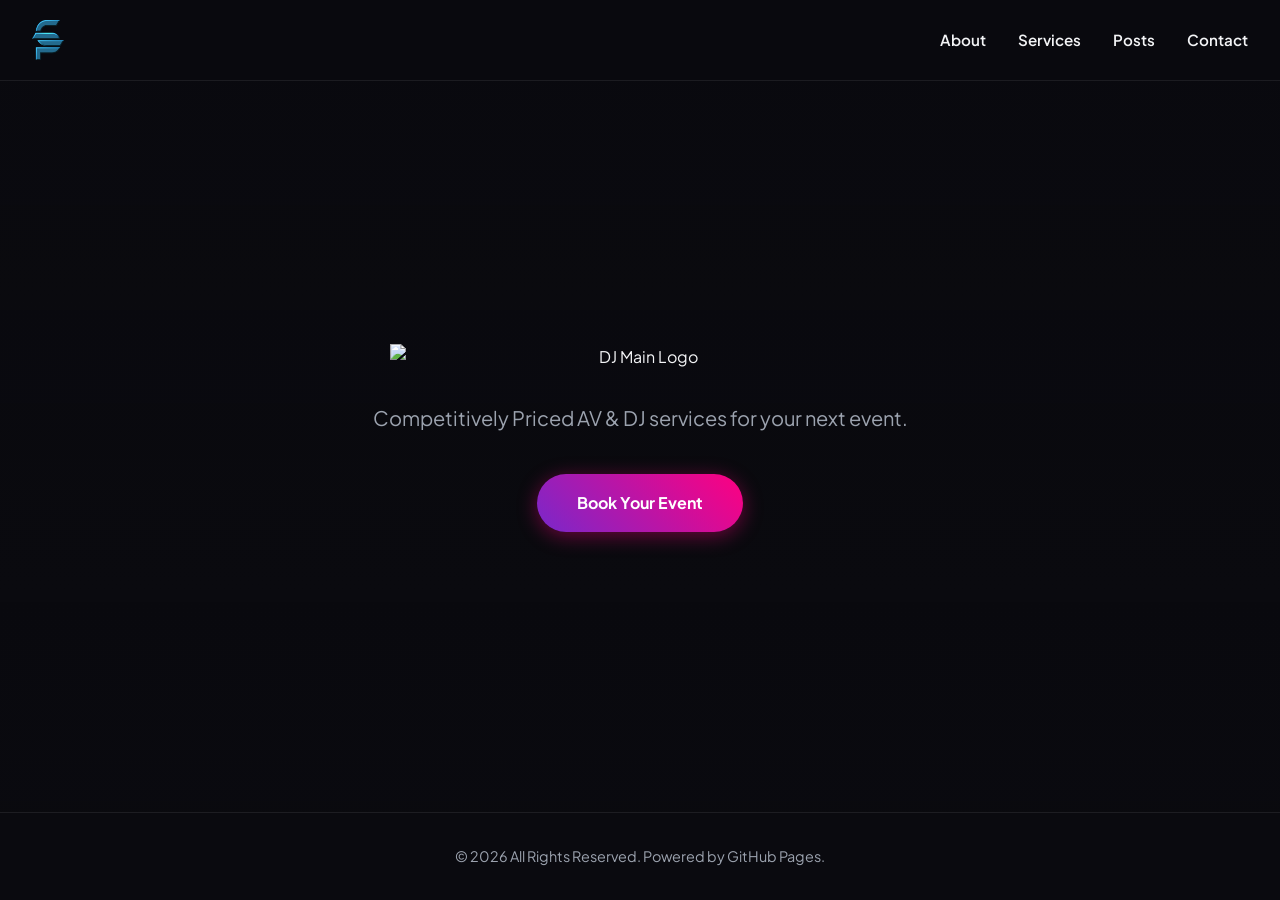
==== index.html @ 7084b257 "Initial site upload Hello, World!" ====
<!DOCTYPE html>
<html lang="en">
<head>
    <meta charset="UTF-8">
    <meta name="viewport" content="width=device-width, initial-scale=1.0">
    <title>DJ Cheesy Potato</title>
    
    <link rel="icon" type="image/png" href="logo_small.png">
    <link rel="preconnect" href="https://fonts.googleapis.com">
    <link rel="preconnect" href="https://fonts.gstatic.com" crossorigin>
    <link href="https://fonts.googleapis.com/css2?family=Plus+Jakarta+Sans:wght@300;400;600;800&display=swap" rel="stylesheet">
    <link rel="stylesheet" href="styles.css">
</head>
<body>

    <video autoplay loop muted playsinline id="bg-video">
        <source src="SetupTimelapse.mp4" type="video/mp4">
        Your browser does not support the video tag.
    </video>
    
    <div class="video-overlay"></div>

    <nav class="navbar">
        <a href="index.html" class="nav-logo">
            <img src="logo_small.png" alt="DJ Logo">
        </a>
        <button class="mobile-toggle" id="mobile-toggle" aria-label="Toggle Navigation">☰</button>
        <ul class="nav-links" id="nav-links">
            <li><a href="about.html">About</a></li>
            <li><a href="services.html">Services</a></li>
            <li><a href="socials.html">Posts</a></li>
            <li><a href="contact.html">Contact</a></li>
        </ul>
    </nav>

    <header class="hero">
        <img src="Logo_wide.png" alt="DJ Main Logo" class="hero-logo-img">
        <p>Competitively Priced AV & DJ services for your next event.</p>
        <a href="contact.html" class="btn">Book Your Event</a>
    </header>

    <footer>
        <p>&copy; <span id="year"></span> All Rights Reserved. Powered by GitHub Pages.</p>
    </footer>

    <script>
        document.getElementById('year').textContent = new Date().getFullYear();

        const mobileToggle = document.getElementById('mobile-toggle');
        const navLinks = document.getElementById('nav-links');

        mobileToggle.addEventListener('click', () => {
            navLinks.classList.toggle('active');
        });
    </script>
</body>
</html>
---- styles.css ----
/* --- CSS RESET & VARIABLES --- */
:root {
    --bg-dark: #0a0a0f;
    --card-bg: rgba(255, 255, 255, 0.04);
    --card-border: rgba(255, 255, 255, 0.08);
    --primary-accent: #7928CA;
    --secondary-accent: #FF0080;
    --text-main: #f3f4f6;
    --text-muted: #9ca3af;
    --transition: all 0.3s cubic-bezier(0.4, 0, 0.2, 1);
}

* {
    margin: 0;
    padding: 0;
    box-sizing: border-box;
}

body {
    font-family: 'Plus Jakarta Sans', sans-serif;
    background-color: var(--bg-dark);
    color: var(--text-main);
    overflow-x: hidden;
    line-height: 1.6;
    display: flex;
    flex-direction: column;
    min-height: 100vh;
}

/* --- VIDEO BACKGROUND --- */
#bg-video {
    position: fixed;
    top: 0;
    left: 0;
    width: 100vw;
    height: 100vh;
    object-fit: cover; /* Ensures the video scales to fill the screen without stretching */
    z-index: -2; /* Keeps the video at the very back */
    /* ADD THESE LINES TO ZOOM/CROP */
    transform: scale(1.3); /* 1.2 zooms in 20%. Increase to 1.3 or 1.5 for more crop */
    transform-origin: top center; /* Keeps the zoom focused on the dead center */
}

.video-overlay {
    position: fixed;
    top: 0;
    left: 0;
    width: 100vw;
    height: 100vh;
    /* Keeps your dark tint over the video so text pops */
    background: linear-gradient(rgba(10, 10, 15, 0.6), rgba(10, 10, 15, 0.9)); 
    z-index: -1;
    pointer-events: none; /* Prevents the overlay from blocking clicks */
}
/* --- NAVBAR --- */
.navbar {
    position: fixed;
    top: 0;
    width: 100%;
    display: flex;
    justify-content: space-between;
    align-items: center;
    padding: 1.25rem 2rem;
    background: rgba(10, 10, 15, 0.75);
    backdrop-filter: blur(16px);
    -webkit-backdrop-filter: blur(16px);
    z-index: 1000;
    border-bottom: 1px solid var(--card-border);
}

.nav-logo img {
    height: 40px;
    width: auto;
    display: block;
}

.nav-links {
    display: flex;
    gap: 2rem;
    list-style: none;
}

.nav-links a {
    color: var(--text-main);
    text-decoration: none;
    font-weight: 600;
    font-size: 0.95rem;
    transition: var(--transition);
}

.nav-links a:hover {
    color: var(--secondary-accent);
}

.mobile-toggle {
    display: none;
    background: none;
    border: none;
    color: var(--text-main);
    font-size: 1.8rem;
    cursor: pointer;
}

/* --- HERO SECTION (Homepage Only) --- */
.hero {
    flex: 1; /* Pushes footer to bottom */
    display: flex;
    flex-direction: column;
    justify-content: center;
    align-items: center;
    text-align: center;
    padding: 8rem 1.5rem 4rem;
}

.hero-logo-img {
    max-width: 500px;
    width: 90%;
    height: auto;
    margin-bottom: 2rem;
    
    /* ADD THIS LINE */
    mix-blend-mode: screen; 
    
    /* You might want to remove the drop-shadow if it looks weird with the blend mode */
    /* filter: drop-shadow(0 10px 20px rgba(0,0,0,0.5)); */ 
}

.hero p {
    font-size: 1.25rem;
    color: var(--text-muted);
    max-width: 600px;
    margin-bottom: 2.5rem;
}

/* --- SUBPAGE LAYOUTS --- */
.page-content {
    flex: 1; /* Pushes footer to bottom */
    padding: 8rem 1.5rem 4rem;
    max-width: 1200px;
    margin: 0 auto;
    width: 100%;
}

.section-title {
    font-size: 2.25rem;
    font-weight: 800;
    text-align: center;
    margin-bottom: 3rem;
    background: linear-gradient(180deg, #fff 0%, var(--text-muted) 100%);
    -webkit-background-clip: text;
    -webkit-text-fill-color: transparent;
}

/* --- BUTTONS --- */
.btn {
    display: inline-block;
    padding: 1rem 2.5rem;
    border-radius: 50px;
    font-weight: 700;
    text-decoration: none;
    color: #fff;
    background: linear-gradient(45deg, var(--primary-accent), var(--secondary-accent));
    box-shadow: 0 4px 20px rgba(255, 0, 128, 0.4);
    transition: var(--transition);
    border: none;
    cursor: pointer;
}

.btn:hover {
    transform: translateY(-3px);
    box-shadow: 0 8px 30px rgba(255, 0, 128, 0.6);
}

.btn-full { width: 100%; }

/* --- GRID & CARDS --- */
.grid {
    display: grid;
    grid-template-columns: repeat(auto-fit, minmax(300px, 1fr));
    gap: 2rem;
}

.card {
    background: var(--card-bg);
    border: 1px solid var(--card-border);
    border-radius: 16px;
    padding: 2.5rem;
    backdrop-filter: blur(10px);
    transition: var(--transition);
}

.card h3 {
    font-size: 1.4rem;
    margin-bottom: 1rem;
    color: #fff;
}

.card p { color: var(--text-muted); font-size: 0.95rem; }
.text-center { text-align: center; }
.mb-1-5 { margin-bottom: 1.5rem; }

/* --- CONTACT FORM --- */
.contact-form {
    max-width: 600px;
    margin: 0 auto;
    display: flex;
    flex-direction: column;
    gap: 1.25rem;
}

.form-group input,
.form-group textarea {
    width: 100%;
    padding: 1rem 1.25rem;
    background: rgba(255, 255, 255, 0.05);
    border: 1px solid var(--card-border);
    border-radius: 10px;
    color: var(--text-main);
    font-size: 1rem;
    outline: none;
    transition: var(--transition);
}

.form-group input:focus,
.form-group textarea:focus {
    border-color: var(--secondary-accent);
    background: rgba(255, 255, 255, 0.08);
}

/* --- FOOTER --- */
footer {
    text-align: center;
    padding: 2rem 1.5rem;
    border-top: 1px solid var(--card-border);
    color: var(--text-muted);
    font-size: 0.9rem;
    background: var(--bg-dark);
}

/* --- RESPONSIVE --- */
@media (max-width: 768px) {
    .nav-links {
        position: fixed;
        top: 70px;
        right: -100%;
        width: 100%;
        height: calc(100vh - 70px);
        background: var(--bg-dark);
        flex-direction: column;
        align-items: center;
        justify-content: center;
        transition: var(--transition);
    }
    .nav-links.active { right: 0; }
    .mobile-toggle { display: block; }
}
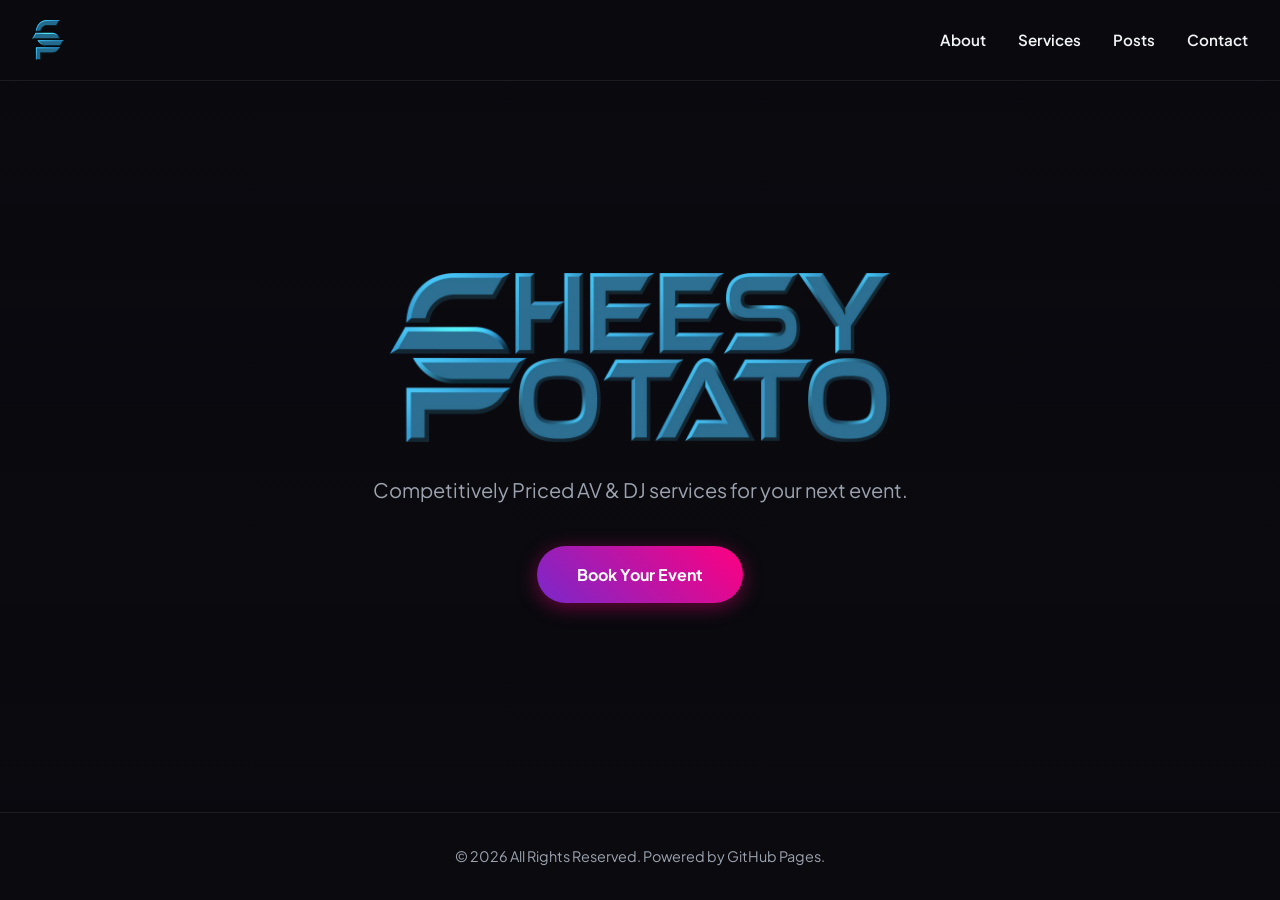
==== commit c0fc6e36: "fix typo" ====
--- a/index.html
+++ b/index.html
@@ -34,7 +34,7 @@
     </nav>
 
     <header class="hero">
-        <img src="Logo_wide.png" alt="DJ Main Logo" class="hero-logo-img">
+        <img src="logo_wide.png" alt="DJ Main Logo" class="hero-logo-img">
         <p>Competitively Priced AV & DJ services for your next event.</p>
         <a href="contact.html" class="btn">Book Your Event</a>
     </header>
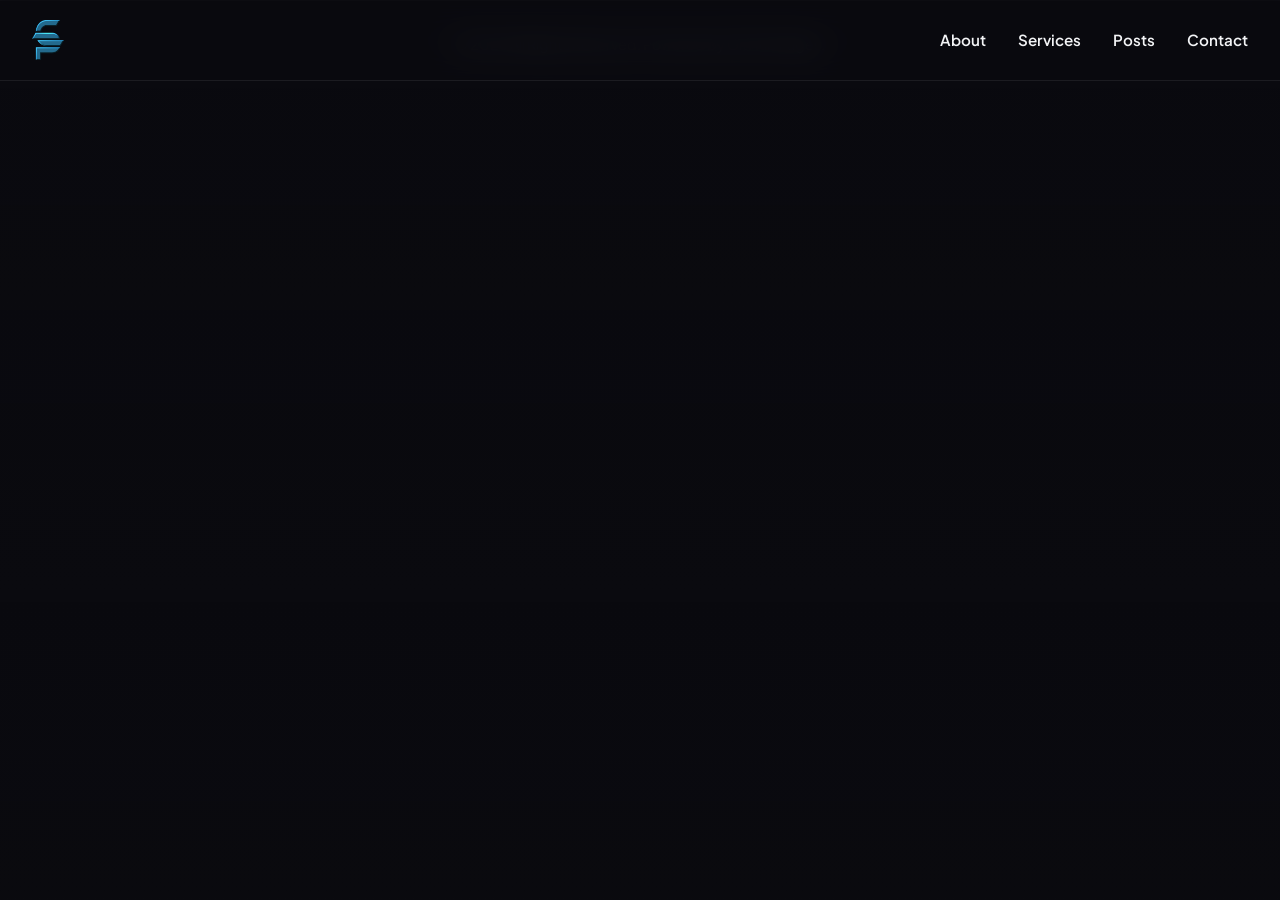
==== commit 951a8944: "Update index.html" ====
--- a/index.html
+++ b/index.html
@@ -33,11 +33,7 @@
         </ul>
     </nav>
 
-    <header class="hero">
-        <img src="logo_wide.png" alt="DJ Main Logo" class="hero-logo-img">
-        <p>Competitively Priced AV & DJ services for your next event.</p>
-        <a href="contact.html" class="btn">Book Your Event</a>
-    </header>
+
 
     <footer>
         <p>&copy; <span id="year"></span> All Rights Reserved. Powered by GitHub Pages.</p>
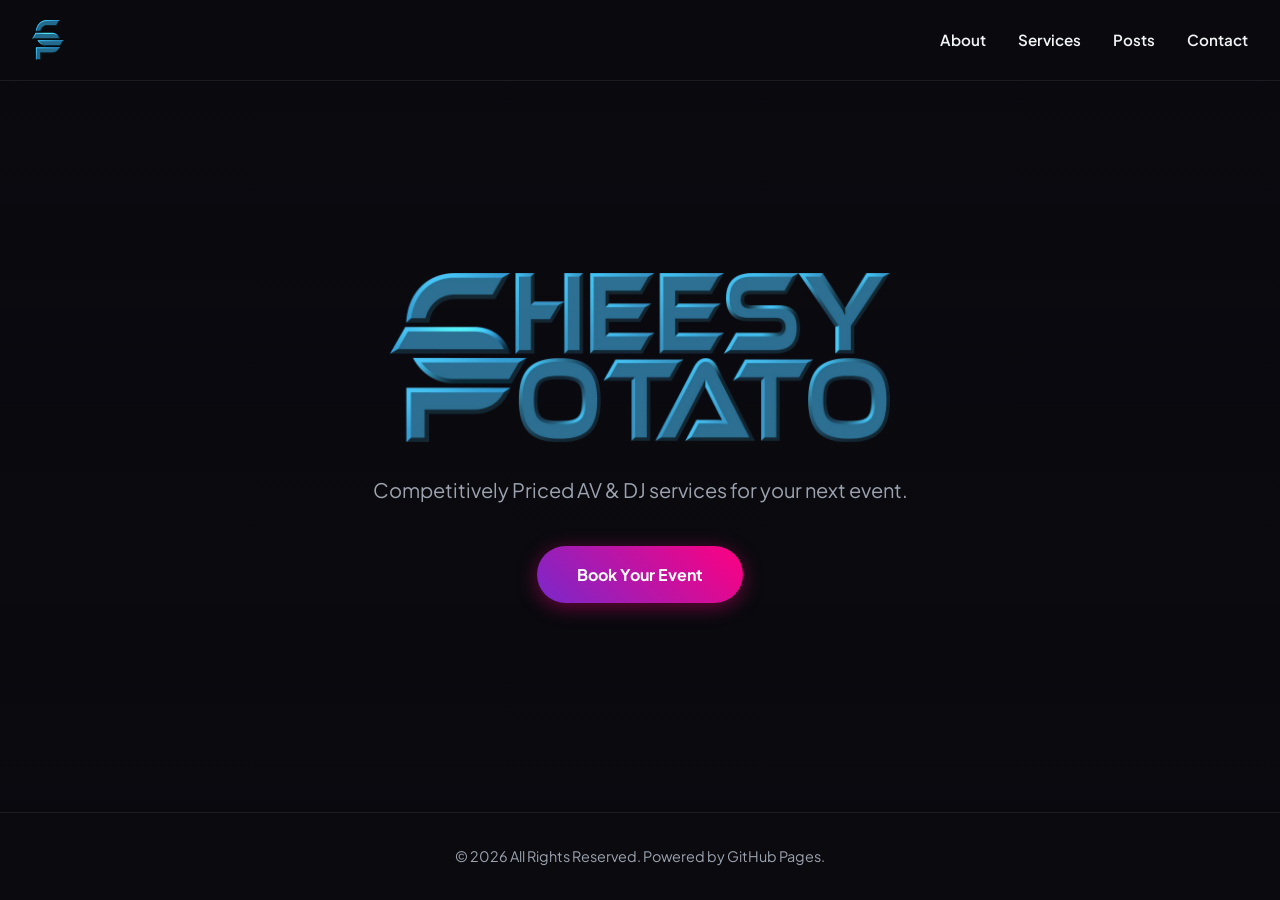
==== commit bfc7d329: "Update index.html" ====
--- a/index.html
+++ b/index.html
@@ -33,7 +33,11 @@
         </ul>
     </nav>
 
-
+    <header class="hero">
+        <img src="logo_wide.png" alt="DJ Main Logo" class="hero-logo-img">
+        <p>Competitively Priced AV & DJ services for your next event.</p>
+        <a href="contact.html" class="btn">Book Your Event</a>
+    </header>
 
     <footer>
         <p>&copy; <span id="year"></span> All Rights Reserved. Powered by GitHub Pages.</p>
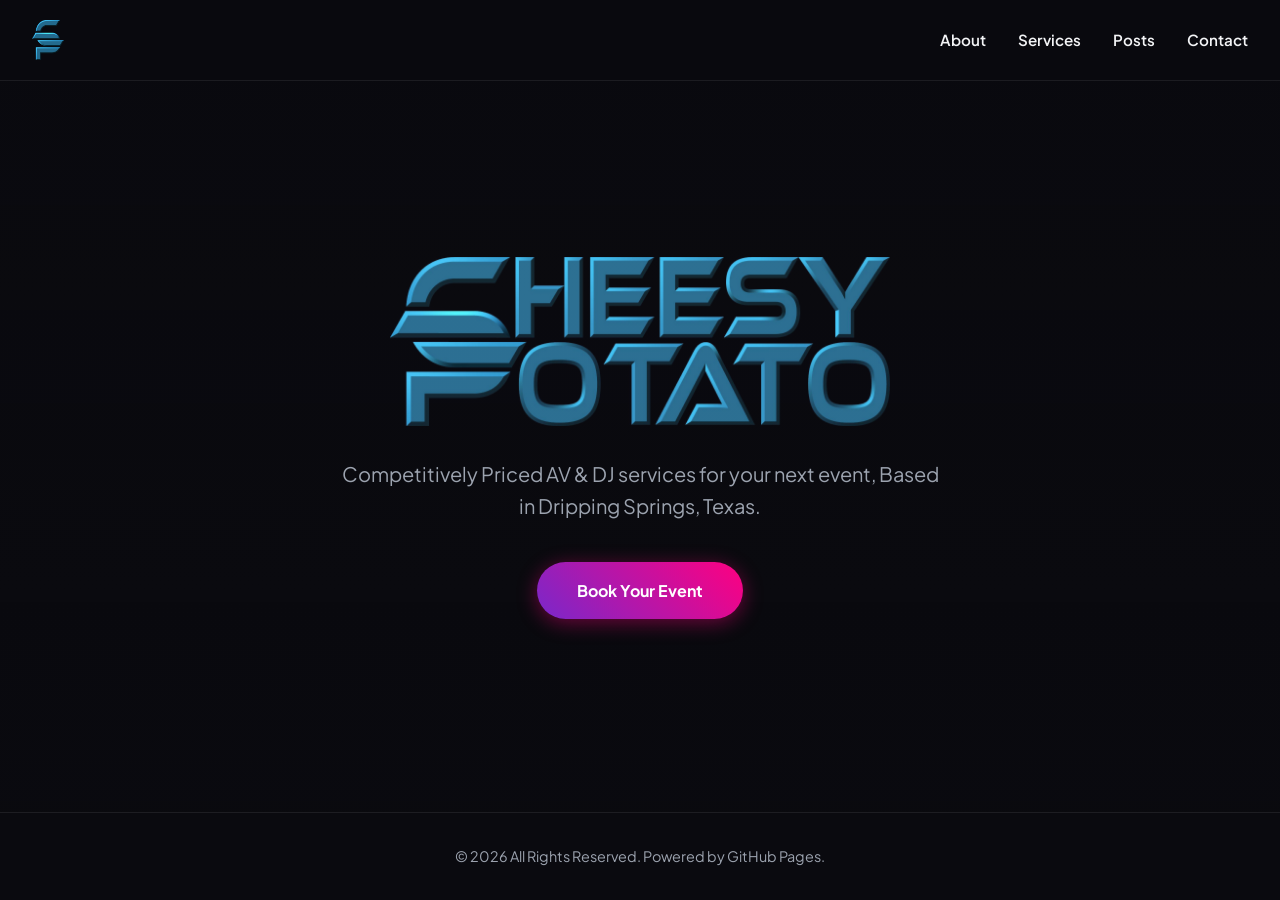
==== commit 3308a5d9: "update site content" ====
--- a/index.html
+++ b/index.html
@@ -35,7 +35,7 @@
 
     <header class="hero">
         <img src="logo_wide.png" alt="DJ Main Logo" class="hero-logo-img">
-        <p>Competitively Priced AV & DJ services for your next event.</p>
+        <p>Competitively Priced AV & DJ services for your next event, Based in Dripping Springs, Texas.</p>
         <a href="contact.html" class="btn">Book Your Event</a>
     </header>
 
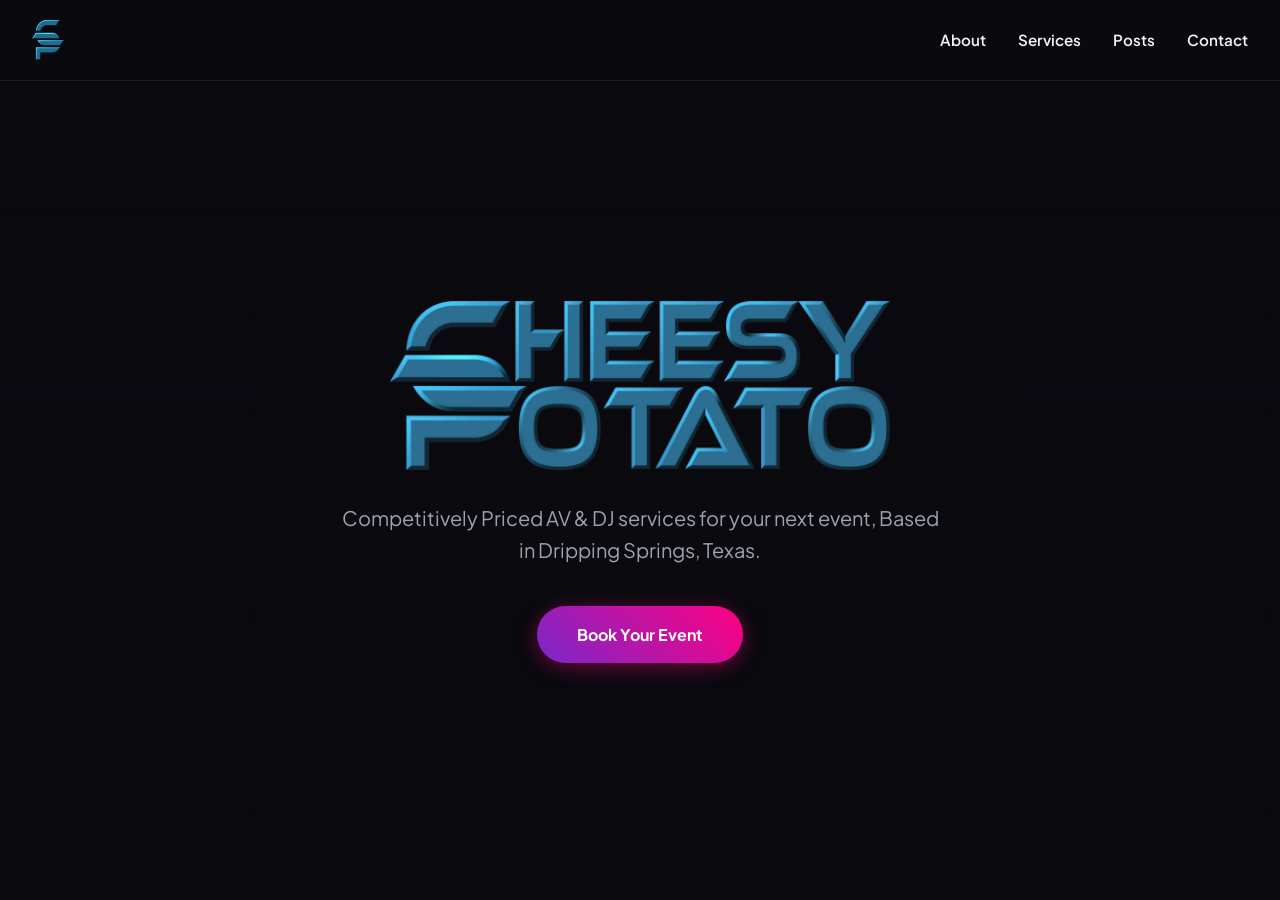
==== commit d058f136: "nerf footer make look more professional" ====
--- a/index.html
+++ b/index.html
@@ -38,11 +38,6 @@
         <p>Competitively Priced AV & DJ services for your next event, Based in Dripping Springs, Texas.</p>
         <a href="contact.html" class="btn">Book Your Event</a>
     </header>
-
-    <footer>
-        <p>&copy; <span id="year"></span> All Rights Reserved. Powered by GitHub Pages.</p>
-    </footer>
-
     <script>
         document.getElementById('year').textContent = new Date().getFullYear();
 
